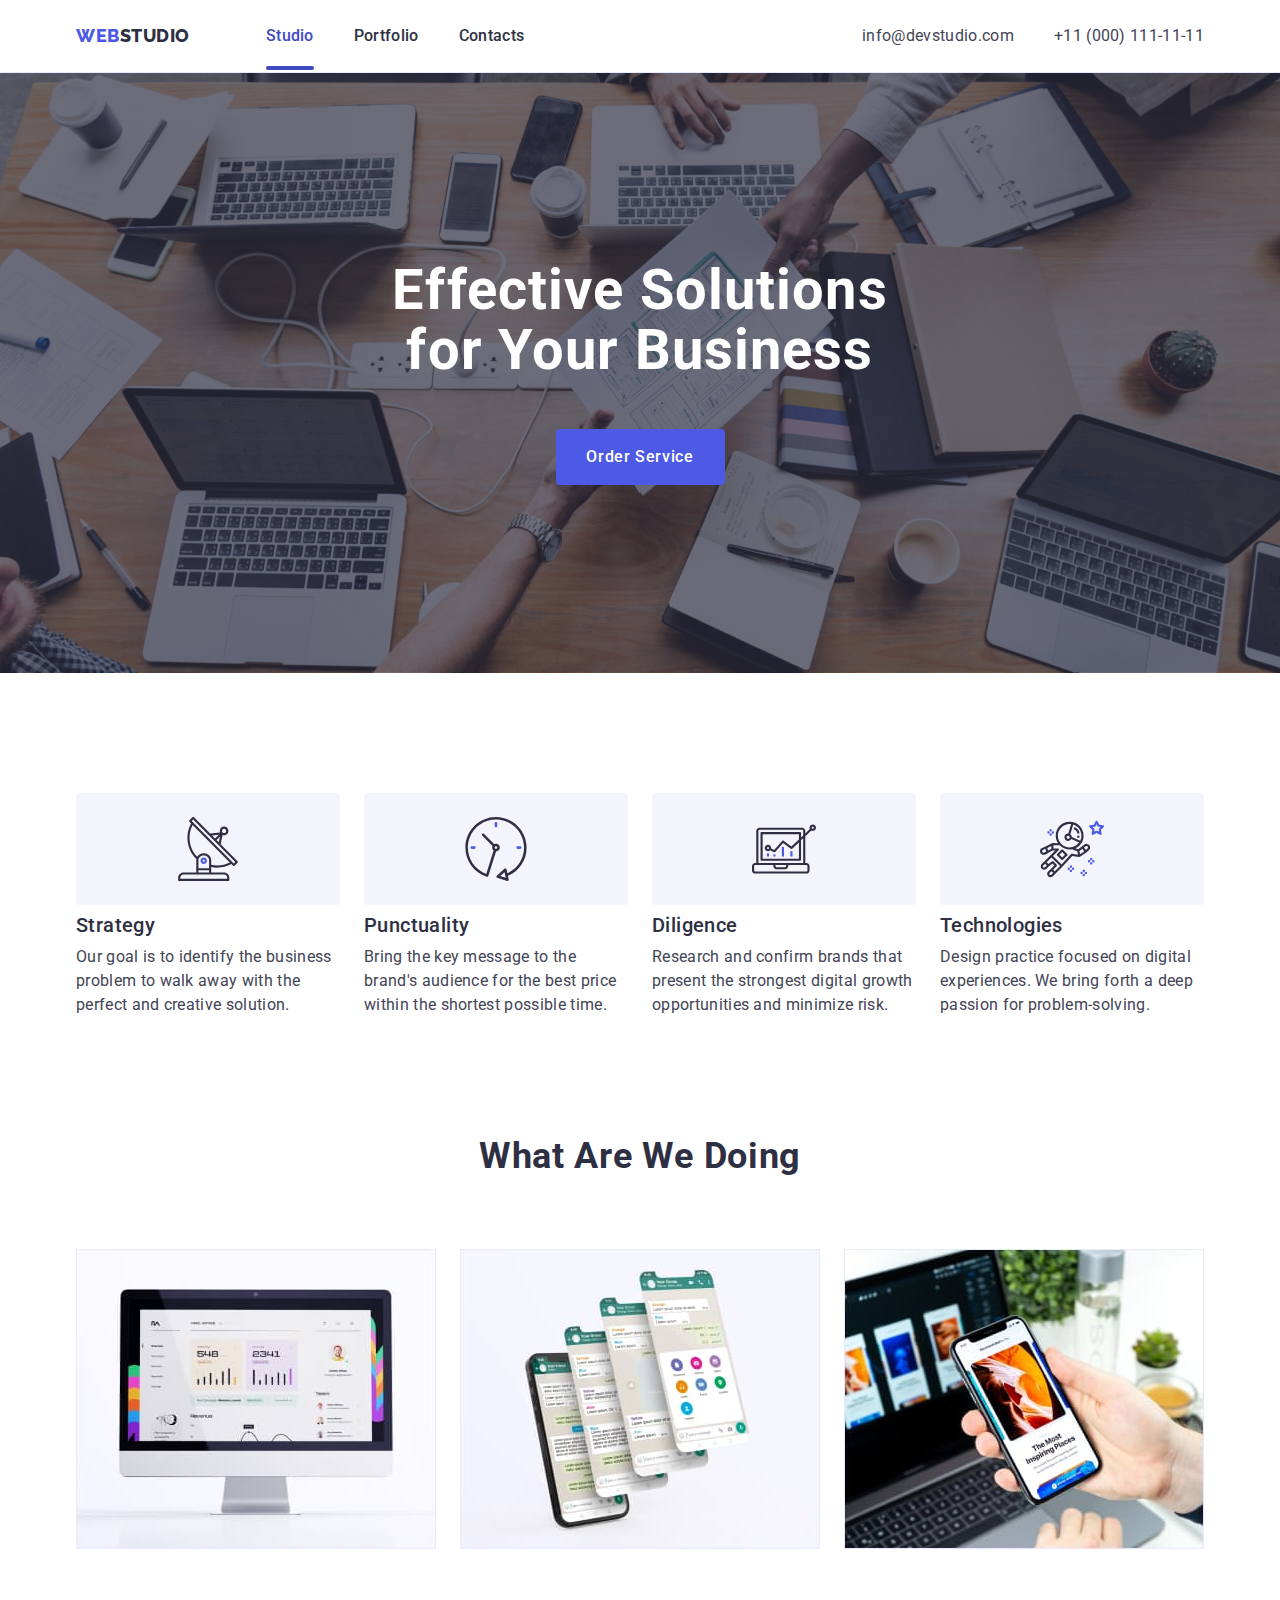
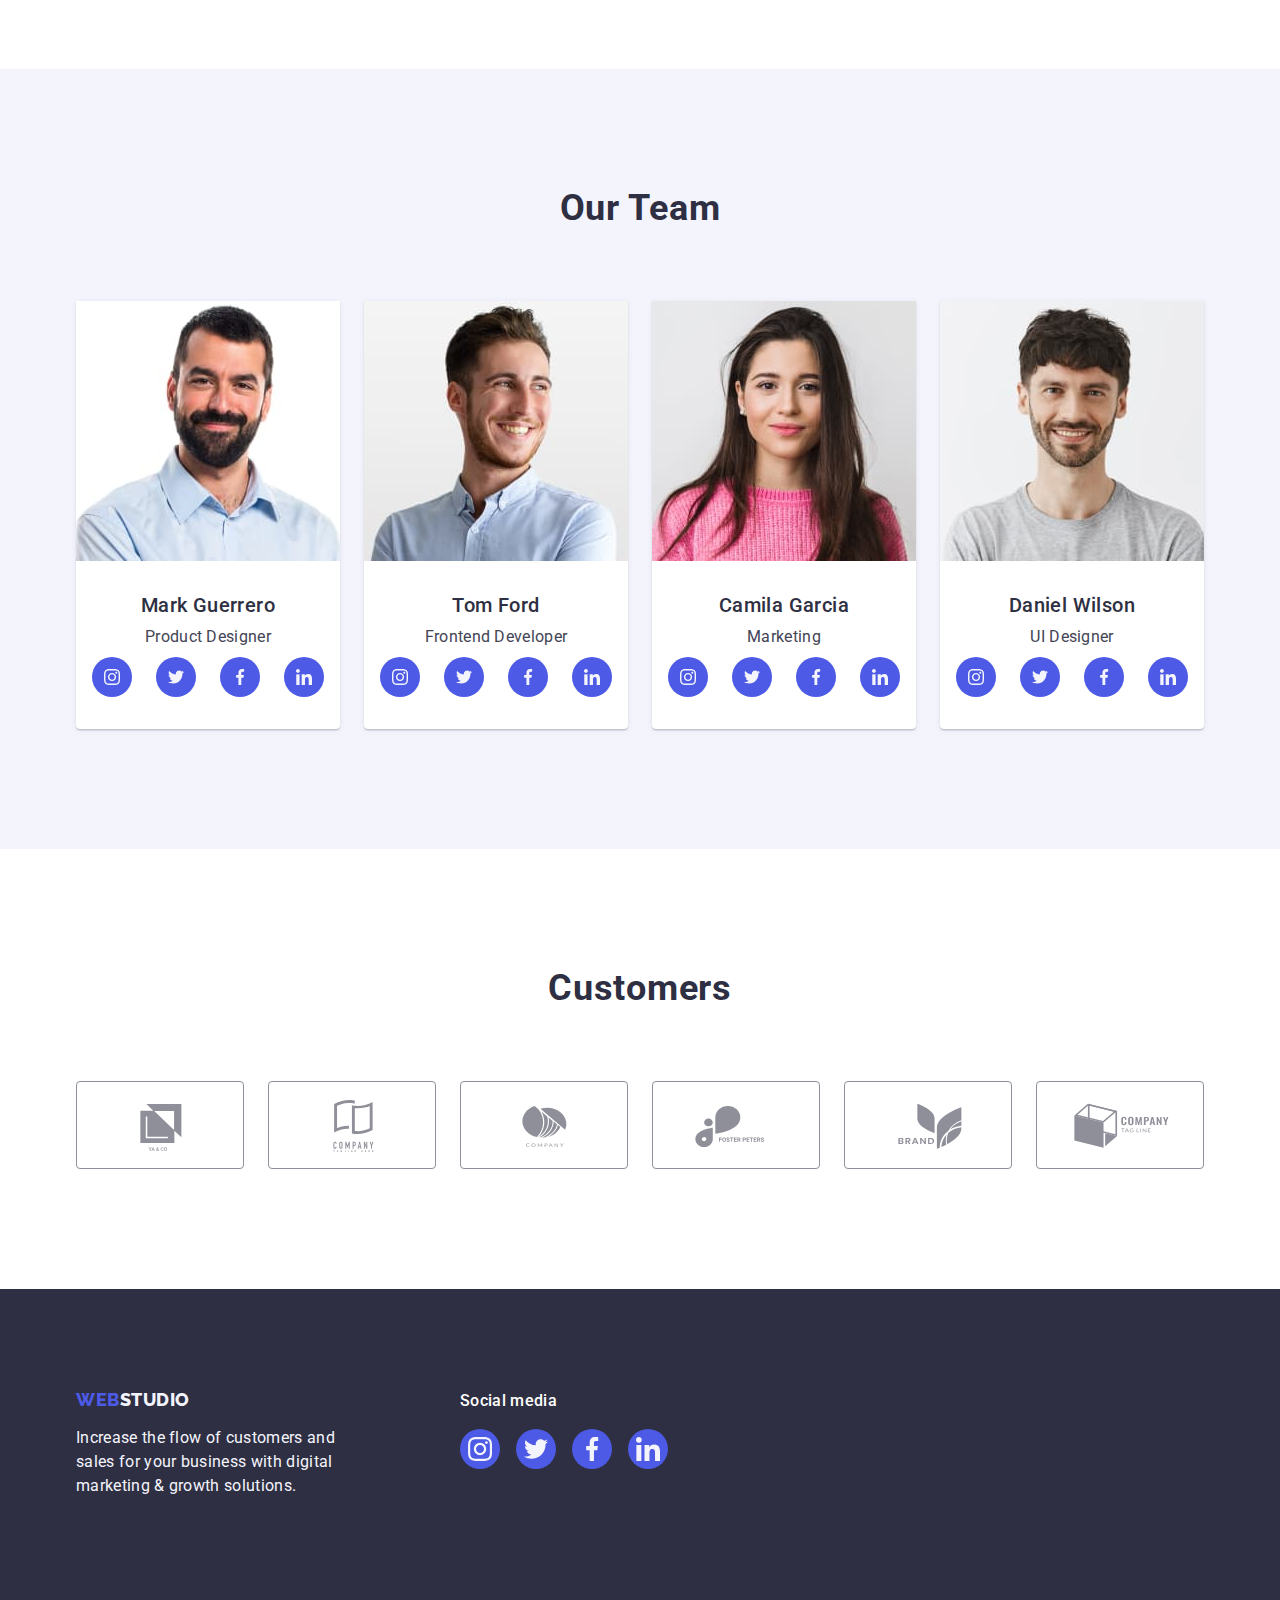
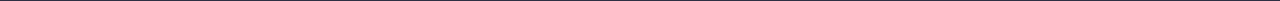
==== index.html @ 7155918e "Initial commit" ====
<!DOCTYPE html>
<html lang="en">
  <head>
    <meta charset="UTF-8" />
    <meta http-equiv="X-UA-Compatible" content="IE=edge" />
    <meta name="viewport" content="width=device-width, initial-scale=1.0" />
    <title>Web Studio - Effective Solutions for Your Business</title>
    <link
      rel="stylesheet"
      href="https://cdn.jsdelivr.net/npm/modern-normalize@1.1.0/modern-normalize.min.css"
    />
    <link rel="stylesheet" href="./css/styles.css" />
    <link rel="preconnect" href="https://fonts.googleapis.com" />
    <link rel="preconnect" href="https://fonts.gstatic.com" crossorigin />
    <link
      href="https://fonts.googleapis.com/css2?family=Raleway:wght@800&family=Roboto:wght@400;500;700;900&display=swap"
      rel="stylesheet"
    />
  </head>
  <body>
    <header class="header">
      <div class="header-content container">
        <nav class="navigation">
          <a class="header-link-logo" href="./index.html"
            >Web<span class="logo-dark-color">Studio</span></a
          >
          <ul class="header-list">
            <li>
              <a class="nav-menu-item active-page" href="./index.html"
                >Studio</a
              >
            </li>
            <li>
              <a class="nav-menu-item" href="./portfolio.html">Portfolio</a>
            </li>
            <li><a class="nav-menu-item" href="">Contacts</a></li>
          </ul>
        </nav>
        <address class="address">
          <ul class="header-list">
            <li>
              <a class="address-list-item" href="mailto:info@devstudio.com"
                >info@devstudio.com</a
              >
            </li>
            <li>
              <a class="address-list-item" href="tel:+110001111111"
                >+11 (000) 111-11-11</a
              >
            </li>
          </ul>
        </address>
      </div>
    </header>
    <main>
      <!-- Hero section -->
      <section class="hero-section">
        <div class="container">
          <h1 class="page-title">Effective Solutions for Your Business</h1>
          <button type="button" class="hero-button" data-modal-open>
            Order Service
          </button>
        </div>
      </section>
      <!-- Features section -->
      <section class="features-section">
        <div class="container">
          <h2 class="visually-hidden" hidden>Our features</h2>
          <ul class="list">
            <li class="features-list-item">
              <div class="features-icon-box">
                <svg class="features-icon" width="64" height="64">
                  <use href="./images/icons.svg#icon-antenna-1"></use>
                </svg>
              </div>
              <h3 class="title">Strategy</h3>
              <p class="page-text">
                Our goal is to identify the business problem to walk away with
                the perfect and creative solution.
              </p>
            </li>
            <li class="features-list-item">
              <div class="features-icon-box">
                <svg class="features-icon" width="64" height="64">
                  <use href="./images/icons.svg#icon-clock-1"></use>
                </svg>
              </div>
              <h3 class="title">Punctuality</h3>
              <p class="page-text">
                Bring the key message to the brand's audience for the best price
                within the shortest possible time.
              </p>
            </li>
            <li class="features-list-item">
              <div class="features-icon-box">
                <svg class="features-icon" width="64" height="64">
                  <use href="./images/icons.svg#icon-diagram-1"></use>
                </svg>
              </div>
              <h3 class="title">Diligence</h3>
              <p class="page-text">
                Research and confirm brands that present the strongest digital
                growth opportunities and minimize risk.
              </p>
            </li>
            <li class="features-list-item">
              <div class="features-icon-box">
                <svg class="features-icon" width="64" height="64">
                  <use href="./images/icons.svg#icon-astronaut-1"></use>
                </svg>
              </div>
              <h3 class="title">Technologies</h3>
              <p class="page-text">
                Design practice focused on digital experiences. We bring forth a
                deep passion for problem-solving.
              </p>
            </li>
          </ul>
        </div>
      </section>
      <!-- What are we doing section -->
      <section class="what-are-we-doing-section">
        <div class="container">
          <h2 class="section-title">What are we doing</h2>
          <ul class="list">
            <li class="what-are-we-doing-list-item">
              <img
                src="./images/img1.jpg"
                alt="desktop applications"
                width="360"
                height="300"
              />
            </li>
            <li class="what-are-we-doing-list-item">
              <img
                src="./images/img2.jpg"
                alt="mobile applications"
                width="360"
                height="300"
              />
            </li>
            <li class="what-are-we-doing-list-item">
              <img
                src="./images/img3.jpg"
                alt="device connectivities"
                width="360"
                height="300"
              />
            </li>
          </ul>
        </div>
      </section>
      <!-- Our team section-->
      <section class="our-team-section">
        <div class="container">
          <h2 class="section-title">Our Team</h2>
          <ul class="list">
            <li class="team-card">
              <img
                src="./images/product-designer.jpg"
                alt="our product designer"
                width="264"
                height="260"
              />
              <div class="team-member">
                <h3 class="title team-card-title">Mark Guerrero</h3>
                <p class="page-text team-card-text">Product Designer</p>
                <ul class="list social-links-box">
                  <li class="social-links-item">
                    <a
                      class="social-links-link"
                      href="https://www.instagram.com"
                      target="_blank"
                      rel="noopener noreferrer"
                    >
                      <svg class="social-links-icon" width="16" height="16">
                        <use href="./images/icons.svg#icon-instagram-2"></use>
                      </svg>
                    </a>
                  </li>
                  <li class="social-links-item">
                    <a
                      class="social-links-link"
                      href="https://www.twitter.com"
                      target="_blank"
                      rel="noopener noreferrer"
                    >
                      <svg class="social-links-icon" width="16" height="16">
                        <use href="./images/icons.svg#icon-twitter-1"></use>
                      </svg>
                    </a>
                  </li>
                  <li class="social-links-item">
                    <a
                      class="social-links-link"
                      href="https://www.facebook.com"
                      target="_blank"
                      rel="noopener noreferrer"
                    >
                      <svg class="social-links-icon" width="16" height="16">
                        <use href="./images/icons.svg#icon-facebook-1"></use>
                      </svg>
                    </a>
                  </li>
                  <li class="social-links-item">
                    <a
                      class="social-links-link"
                      href="https://www.linkedin.com"
                      target="_blank"
                      rel="noopener noreferrer"
                    >
                      <svg class="social-links-icon" width="16" height="16">
                        <use href="./images/icons.svg#icon-linkedin-1"></use>
                      </svg>
                    </a>
                  </li>
                </ul>
              </div>
            </li>
            <li class="team-card">
              <img
                src="./images/frontend-developer.jpg"
                alt="our frontend developer"
                width="264"
                height="260"
              />
              <div class="team-member">
                <h3 class="title team-card-title">Tom Ford</h3>
                <p class="page-text team-card-text">Frontend Developer</p>
                <ul class="list social-links-box">
                  <li class="social-links-item">
                    <a
                      class="social-links-link"
                      href="https://www.instagram.com"
                      target="_blank"
                      rel="noopener noreferrer"
                    >
                      <svg class="social-links-icon" width="16" height="16">
                        <use href="./images/icons.svg#icon-instagram-2"></use>
                      </svg>
                    </a>
                  </li>
                  <li class="social-links-item">
                    <a
                      class="social-links-link"
                      href="https://www.twitter.com"
                      target="_blank"
                      rel="noopener noreferrer"
                    >
                      <svg class="social-links-icon" width="16" height="16">
                        <use href="./images/icons.svg#icon-twitter-1"></use>
                      </svg>
                    </a>
                  </li>
                  <li class="social-links-item">
                    <a
                      class="social-links-link"
                      href="https://www.facebook.com"
                      target="_blank"
                      rel="noopener noreferrer"
                    >
                      <svg class="social-links-icon" width="16" height="16">
                        <use href="./images/icons.svg#icon-facebook-1"></use>
                      </svg>
                    </a>
                  </li>
                  <li class="social-links-item">
                    <a
                      class="social-links-link"
                      href="https://www.linkedin.com"
                      target="_blank"
                      rel="noopener noreferrer"
                    >
                      <svg class="social-links-icon" width="16" height="16">
                        <use href="./images/icons.svg#icon-linkedin-1"></use>
                      </svg>
                    </a>
                  </li>
                </ul>
              </div>
            </li>
            <li class="team-card">
              <img
                src="./images/marketing.jpg"
                alt="our marketing manager"
                width="264"
                height="260"
              />
              <div class="team-member">
                <h3 class="title team-card-title">Camila Garcia</h3>
                <p class="page-text team-card-text">Marketing</p>
                <ul class="list social-links-box">
                  <li class="social-links-item">
                    <a
                      class="social-links-link"
                      href="https://www.instagram.com"
                      target="_blank"
                      rel="noopener noreferrer"
                    >
                      <svg class="social-links-icon" width="16" height="16">
                        <use href="./images/icons.svg#icon-instagram-2"></use>
                      </svg>
                    </a>
                  </li>
                  <li class="social-links-item">
                    <a
                      class="social-links-link"
                      href="https://www.twitter.com"
                      target="_blank"
                      rel="noopener noreferrer"
                    >
                      <svg class="social-links-icon" width="16" height="16">
                        <use href="./images/icons.svg#icon-twitter-1"></use>
                      </svg>
                    </a>
                  </li>
                  <li class="social-links-item">
                    <a
                      class="social-links-link"
                      href="https://www.facebook.com"
                      target="_blank"
                      rel="noopener noreferrer"
                    >
                      <svg class="social-links-icon" width="16" height="16">
                        <use href="./images/icons.svg#icon-facebook-1"></use>
                      </svg>
                    </a>
                  </li>
                  <li class="social-links-item">
                    <a
                      class="social-links-link"
                      href="https://www.linkedin.com"
                      target="_blank"
                      rel="noopener noreferrer"
                    >
                      <svg class="social-links-icon" width="16" height="16">
                        <use href="./images/icons.svg#icon-linkedin-1"></use>
                      </svg>
                    </a>
                  </li>
                </ul>
              </div>
            </li>
            <li class="team-card">
              <img
                src="./images/ui-designer.jpg"
                alt="our UI designer"
                width="264"
                height="260"
              />
              <div class="team-member">
                <h3 class="title team-card-title">Daniel Wilson</h3>
                <p class="page-text team-card-text">UI Designer</p>
                <ul class="list social-links-box">
                  <li class="social-links-item">
                    <a
                      class="social-links-link"
                      href="https://www.instagram.com"
                      target="_blank"
                      rel="noopener noreferrer"
                    >
                      <svg class="social-links-icon" width="16" height="16">
                        <use href="./images/icons.svg#icon-instagram-2"></use>
                      </svg>
                    </a>
                  </li>
                  <li class="social-links-item">
                    <a
                      class="social-links-link"
                      href="https://www.twitter.com"
                      target="_blank"
                      rel="noopener noreferrer"
                    >
                      <svg class="social-links-icon" width="16" height="16">
                        <use href="./images/icons.svg#icon-twitter-1"></use>
                      </svg>
                    </a>
                  </li>
                  <li class="social-links-item">
                    <a
                      class="social-links-link"
                      href="https://www.facebook.com"
                      target="_blank"
                      rel="noopener noreferrer"
                    >
                      <svg class="social-links-icon" width="16" height="16">
                        <use href="./images/icons.svg#icon-facebook-1"></use>
                      </svg>
                    </a>
                  </li>
                  <li class="social-links-item">
                    <a
                      class="social-links-link"
                      href="https://www.linkedin.com"
                      target="_blank"
                      rel="noopener noreferrer"
                    >
                      <svg class="social-links-icon" width="16" height="16">
                        <use href="./images/icons.svg#icon-linkedin-1"></use>
                      </svg>
                    </a>
                  </li>
                </ul>
              </div>
            </li>
          </ul>
        </div>
      </section>
      <section class="customers-section">
        <div class="container">
          <h2 class="section-title">Customers</h2>
          <ul class="list">
            <li class="customers-list-item">
              <a
                class="customer-card"
                href=""
                target="_blank"
                rel="noopener noreferrer"
              >
                <svg class="customer-icon" width="104" height="56">
                  <use href="./images/icons.svg#icon-logo-0"></use>
                </svg>
              </a>
            </li>
            <li class="customers-list-item">
              <a
                href=""
                target="_blank"
                rel="noopener noreferrer"
                class="customer-card"
              >
                <svg class="customer-icon" width="104" height="56">
                  <use href="./images/icons.svg#icon-logo-1"></use>
                </svg>
              </a>
            </li>
            <li class="customers-list-item">
              <a
                href=""
                target="_blank"
                rel="noopener noreferrer"
                class="customer-card"
              >
                <svg class="customer-icon" width="104" height="56">
                  <use href="./images/icons.svg#icon-logo-2"></use>
                </svg>
              </a>
            </li>
            <li class="customers-list-item">
              <a
                href=""
                target="_blank"
                rel="noopener noreferrer"
                class="customer-card"
              >
                <svg class="customer-icon" width="104" height="56">
                  <use href="./images/icons.svg#icon-logo-3"></use>
                </svg>
              </a>
            </li>
            <li class="customers-list-item">
              <a
                href=""
                target="_blank"
                rel="noopener noreferrer"
                class="customer-card"
              >
                <svg class="customer-icon" width="104" height="56">
                  <use href="./images/icons.svg#icon-logo-4"></use>
                </svg>
              </a>
            </li>
            <li class="customers-list-item">
              <a
                href=""
                target="_blank"
                rel="noopener noreferrer"
                class="customer-card"
              >
                <svg class="customer-icon" width="104" height="56">
                  <use href="./images/icons.svg#icon-logo-5"></use>
                </svg>
              </a>
            </li>
          </ul>
        </div>
      </section>
    </main>
    <footer class="footer">
      <div class="container footer-box">
        <div class="footer-text-box">
          <a class="footer-link-logo" href="./index.html"
            >Web<span class="logo-light-color">Studio</span></a
          >
          <p class="footer-text">
            Increase the flow of customers and sales for your business with
            digital marketing & growth solutions.
          </p>
        </div>
        <div class="footer-social-media">
          <p class="footer-social-media-title">Social media</p>
          <ul class="footer-social-links">
            <li class="social-links-item">
              <a
                class="social-links-link"
                href="https://www.instagram.com"
                target="_blank"
                rel="noopener noreferrer"
              >
                <svg class="social-links-icon" width="24" height="24">
                  <use href="./images/icons.svg#icon-instagram-2"></use>
                </svg>
              </a>
            </li>
            <li class="social-links-item">
              <a
                class="social-links-link"
                href="https://www.twitter.com"
                target="_blank"
                rel="noopener noreferrer"
              >
                <svg class="social-links-icon" width="24" height="24">
                  <use href="./images/icons.svg#icon-twitter-1"></use>
                </svg>
              </a>
            </li>
            <li class="social-links-item">
              <a
                class="social-links-link"
                href="https://www.facebook.com"
                target="_blank"
                rel="noopener noreferrer"
              >
                <svg class="social-links-icon" width="24" height="24">
                  <use href="./images/icons.svg#icon-facebook-1"></use>
                </svg>
              </a>
            </li>
            <li class="social-links-item">
              <a
                class="social-links-link"
                href="https://www.linkedin.com"
                target="_blank"
                rel="noopener noreferrer"
              >
                <svg class="social-links-icon" width="24" height="24">
                  <use href="./images/icons.svg#icon-linkedin-1"></use>
                </svg>
              </a>
            </li>
          </ul>
        </div>
      </div>
    </footer>
    <div class="backdrop is-hidden" data-modal>
      <div class="modal-window">
        <button type="button" class="modal-close-button" data-modal-close>
          <svg class="modal-close-button-icon" width="8" height="8">
            <use href="./images/icons.svg#icon-close-black-18dp"></use>
          </svg>
        </button>
      </div>
    </div>
    <script src="./js/modal.js"></script>
  </body>
</html>
---- css/styles.css ----
/**
  |============================
  | ROOT
  |============================
*/
:root {
  --primary-brand-color: #4d5ae5;
  --pressed-state-color: #404bbf;
  --dark-color: #2e2f42;
  --success-color: #31d0aa;
  --text-color: #434455;
  --subtle-Text-color: #8e8f99;
  --accent-color: #e7e9fc;
  --light-color: #f4f4fd;
  --modal-overlay-color: #2e2f4266;
  --hero-background-color: #2e2f42b3;
  --white-background-color: #ffffff;
  --modal-background-color: #fcfcfc;
  --shadow-color-1: #2e2f4214;
  --shadow-color-2: #2e2f4229;
  --button-shadow-color-1: #0000001a;
  --button-shadow-color-2: #00000014;
  --button-shadow-color-3: #0000001f;
  --modal-box-shadow-1: #00000024;
  --modal-shadow-2: #0000001f;
  --modal-shadow-3: #00000033;
  --close-button-border-color: #0000001a;
}
/**
  |============================
  | RESET
  |============================
*/
h1,
h2,
h3,
h4,
h5,
h6,
p {
  margin: 0;
}
ul,
ol {
  list-style: none;
  margin: 0;
  padding: 0;
}
a {
  text-decoration: none;
  color: currentColor;
}
button {
  font-family: inherit;
  cursor: pointer;
}
img {
  display: block;
}
/**
  |============================
  | COMMON
  |============================
*/
body {
  background-color: var(--white-background-color);
  font-family: Roboto, sans-serif;
  color: var(--text-color);
  line-height: 1.5;
  letter-spacing: 0.02em;
}
.list {
  display: flex;
  gap: 24px;
}
.container {
  width: 1158px;
  margin: 0 auto;
  padding: 0 15px;
}
.visually-hidden {
  position: absolute;
  width: 1px;
  height: 1px;
  margin: -1px;
  border: 0;
  padding: 0;
  white-space: nowrap;
  clip-path: inset(100%);
  clip: rect(0 0 0 0);
  overflow: hidden;
}
/**
  |============================
  | HEADER
  |============================
*/
.header-link-logo {
  font-family: 'Raleway', sans-serif;
  font-weight: 800;
  font-size: 18px;
  line-height: 1.17;
  letter-spacing: 0.03em;
  text-transform: uppercase;
  text-decoration: none;
  color: var(--primary-brand-color);
  margin-right: 76px;
}
.logo-dark-color {
  color: var(--dark-color);
}
.header-list {
  display: flex;
  gap: 40px;
}
.nav-menu-item {
  font-weight: 500;
  color: var(--dark-color);
  padding: 24px 0;
  transition: color 250ms cubic-bezier(0.4, 0, 0.2, 1);
}
.nav-menu-item:hover,
.nav-menu-item:focus,
.nav-menu-item:active {
  color: var(--pressed-state-color);
}
.address-list-item {
  color: var(--text-color);
  transition: color 250ms cubic-bezier(0.4, 0, 0.2, 1);
}
.address-list-item:hover,
.address-list-item:focus,
.address-list-item:active {
  color: var(--pressed-state-color);
}
.active-page {
  position: relative;
  color: var(--pressed-state-color);
}
.active-page::after {
  position: absolute;
  left: 0px;
  bottom: -1px;
  background-color: var(--pressed-state-color);
  content: '';
  width: 100%;
  height: 4px;
  border-radius: 2px;
}
.address {
  font-style: normal;
}
.header {
  padding: 24px 0;
  border-bottom: 1px solid #e7e9fc;
  box-shadow: 0px 2px 1px var(--shadow-color-1),
    0px 1px 1px var(--shadow-color-2), 0px 1px 6px var(--shadow-color-1);
}
.header-content {
  display: flex;
  justify-content: space-between;
}
.navigation {
  display: flex;
  align-items: center;
}
/**
  |============================
  | MAIN
  |============================
*/
.hero-section {
  max-width: 1440px;
  margin-left: auto;
  margin-right: auto;
  background-color: var(--dark-color);
  background-image: linear-gradient(
      var(--hero-background-color),
      var(--hero-background-color)
    ),
    url(../images/hero-background.jpg);
  background-repeat: no-repeat;
  background-position: center;
  background-size: cover;
  padding: 188px 0;
}
.features-section {
  padding: 120px 0;
}
.what-are-we-doing-section {
  padding-bottom: 120px;
}
.our-team-section {
  background-color: var(--light-color);
  padding: 120px 0;
}
.customers-section {
  padding: 120px 0;
}
.hero-button {
  background-color: var(--primary-brand-color);
  font-weight: 500;
  font-size: 16px;
  line-height: 1.5;
  letter-spacing: 0.04em;
  color: var(--white-background-color);
  text-align: center;
  display: block;
  margin: 0 auto;
  min-width: 169px;
  height: 56px;
  border: none;
  border-radius: 4px;
  cursor: pointer;
  transition: background-color 250ms cubic-bezier(0.4, 0, 0.2, 1);
}
.hero-button:hover,
.hero-button:focus {
  background-color: var(--pressed-state-color);
}
.features-list-item {
  flex-basis: calc((100% - 3 * 24px) / 4);
}
.what-are-we-doing-list-item {
  flex-basis: calc((100% - 2 * 24px) / 3);
}
.page-title {
  color: var(--white-background-color);
  font-size: 56px;
  line-height: 1.07;
  text-align: center;
  letter-spacing: 0.02em;
  max-width: 496px;
  margin-left: auto;
  margin-right: auto;
  margin-bottom: 48px;
}
.section-title {
  font-weight: 700;
  font-size: 36px;
  line-height: 1.11;
  letter-spacing: 0.02em;
  text-transform: capitalize;
  color: var(--dark-color);
  text-align: center;
  margin-bottom: 72px;
}
.title {
  font-weight: 500;
  font-size: 20px;
  line-height: 1.2;
  letter-spacing: 0.02em;
  color: var(--dark-color);
  margin-bottom: 8px;
}
.page-text {
  color: var(--text-color);
}
.team-card-title {
  text-align: center;
}
.team-card {
  flex-basis: calc((100% - 3 * 24px) / 4);
  border-radius: 0px 0px 4px 4px;
  background-color: var(--white-background-color);
  box-shadow: 0px 1px 6px var(--shadow-color-1),
    0px 1px 1px var(--shadow-color-2), 0px 2px 1px var(--shadow-color-1);
}
.team-card-text {
  text-align: center;
}
.team-member {
  padding: 32px 0;
}
.features-icon-box {
  display: flex;
  align-items: center;
  justify-content: center;
  height: 112px;
  background-color: var(--light-color);
  border-radius: 4px;
  padding: 24px 100px;
  margin-bottom: 8px;
}
.features-icon {
  display: block;
  width: 64px;
  height: 64px;
  margin: 0 auto;
}
.social-links-box {
  justify-content: space-between;
  padding-top: 8px;
  justify-content: center;
}
.social-links-item {
  width: 40px;
  height: 40px;
}
.social-links-link {
  width: 100%;
  height: 100%;
  background-color: var(--primary-brand-color);
  border-radius: 50%;
  display: flex;
  align-items: center;
  justify-content: center;
  transition: background-color 250ms cubic-bezier(0.4, 0, 0.2, 1);
}
.social-links-icon {
  fill: var(--light-color);
}
.social-links-link:hover,
.social-links-link:focus {
  background-color: var(--pressed-state-color);
}
.customers-list-item {
  width: calc((100% - 120px) / 6);
  height: 88px;
}
.customer-card {
  display: flex;
  align-items: center;
  justify-content: center;
  width: 100%;
  height: 100%;
  border: 1px solid var(--subtle-Text-color);
  border-radius: 4px;
  color: var(--subtle-Text-color);
  transition: border-color 250ms cubic-bezier(0.4, 0, 0.2, 1),
    color 250ms cubic-bezier(0.4, 0, 0.2, 1);
}
.customer-icon {
  fill: currentColor;
}
.customer-card:hover,
.customer-card:focus {
  border-color: var(--pressed-state-color);
  color: var(--pressed-state-color);
}

/**
  |============================
  | FOOTER
  |============================
*/
.logo-light-color {
  color: var(--light-color);
}
.footer-text {
  color: var(--light-color);
  max-width: 264px;
}
.footer {
  background-color: var(--dark-color);
  padding: 100px 0;
}
.footer-link-logo {
  font-family: 'Raleway', sans-serif;
  font-weight: 800;
  font-size: 18px;
  line-height: 1.17;
  letter-spacing: 0.03em;
  text-transform: uppercase;
  text-decoration: none;
  color: var(--primary-brand-color);
  display: inline-block;
  margin-bottom: 16px;
}
.footer-text-box {
  width: 264px;
  height: 112px;
  margin-right: 120px;
}
.footer-social-media {
  width: 208px;
  height: 80px;
}
.footer-social-media-title {
  font-weight: 500;
  font-size: 16px;
  line-height: 1.5;
  letter-spacing: 0.02em;
  color: var(--white-background-color);
  margin-bottom: 16px;
}
.footer-social-links {
  display: flex;
  gap: 16px;
}
.footer-box {
  display: flex;
  align-items: baseline;
}
.footer-social-links .social-links-link:hover,
.footer-social-links .social-links-link:focus {
  background-color: var(--success-color);
}
/**
  |============================
  | MODAL
  |============================
*/
.backdrop {
  position: fixed;
  top: 0px;
  left: 0px;
  height: 100vh;
  width: 100vw;
  background-color: var(--modal-overlay-color);
  opacity: 1;
  transition: opacity 250ms cubic-bezier(0.4, 0, 0.2, 1),
    visibility 250ms cubic-bezier(0.4, 0, 0.2, 1);
}
.backdrop.is-hidden {
  visibility: hidden;
  opacity: 0;
  pointer-events: none;
}
.modal-window {
  position: absolute;
  top: 50%;
  left: 50%;
  transform: translate(-50%, -50%);
  min-height: 584px;
  width: 408px;
  padding: 24px;
  background: var(--modal-background-color);
  box-shadow: 0px 1px 1px var(--modal-box-shadow-1),
    0px 1px 3px var(--modal-shadow-2), 0px 2px 1px var(--modal-shadow-3);
  border-radius: 4px;
  transition: transform 250ms cubic-bezier(0.4, 0, 0.2, 1);
}
.modal-close-button {
  display: flex;
  position: absolute;
  top: 24px;
  right: 24px;
  align-items: center;
  justify-content: center;
  width: 24px;
  height: 24px;
  padding: 0;
  cursor: pointer;
  background-color: var(--accent-color);
  border: 1px solid var(--close-button-border-color);
  border-radius: 50%;
  transition: background-color 250ms cubic-bezier(0.4, 0, 0.2, 1),
    border 250ms cubic-bezier(0.4, 0, 0.2, 1);
}
.modal-close-button:hover,
.modal-close-button:focus {
  background-color: var(--pressed-state-color);
  border: 0px;
}
.modal-close-button-icon {
  fill: var(--dark-color);
  transition: fill 250ms cubic-bezier(0.4, 0, 0.2, 1);
}
.modal-close-button:hover .modal-close-button-icon,
.modal-close-button:focus .modal-close-button-icon {
  fill: var(--white-background-color);
}
/**
  |============================
  | PORTFOLIO
  |============================
*/
.portfolio-section {
  padding-top: 96px;
  padding-bottom: 120px;
}
.buttons-list {
  justify-content: center;
  margin-bottom: 72px;
}
.filters-button {
  background-color: var(--light-color);
  font-weight: 500;
  font-size: 16px;
  line-height: 1.5;
  letter-spacing: 0.04em;
  color: var(--primary-brand-color);
  text-align: center;
  border: 1px solid var(--accent-color);
  padding: 12px 24px;
  border-radius: 4px;
  transition: color 250ms cubic-bezier(0.4, 0, 0.2, 1),
    background-color 250ms cubic-bezier(0.4, 0, 0.2, 1),
    border-color 250ms cubic-bezier(0.4, 0, 0.2, 1),
    box-shadow 250ms cubic-bezier(0.4, 0, 0.2, 1);
}
.filters-button:hover,
.filters-button:focus,
.filters-button:active {
  color: var(--white-background-color);
  background-color: var(--pressed-state-color);
  border: 1px solid transparent;
  box-shadow: 0px 3px 1px var(--button-shadow-color-1),
    0px 2px 1px var(--button-shadow-color-2),
    0px 2px 2px var(--button-shadow-color-3);
}
.product-list {
  display: flex;
  flex-wrap: wrap;
  column-gap: 24px;
  row-gap: 48px;
}
.product-list-item {
  flex-basis: calc((100% - 2 * 24px) / 3);
}
.product-link {
  display: block;
  box-shadow: 0px 1px 6px var(--shadow-color-1);
  transition: box-shadow 250ms cubic-bezier(0.4, 0, 0.2, 1);
}
.product-description {
  border: 1px solid #e7e9fc;
  border-top: none;
  padding: 32px 16px;
}
.product-image {
  position: relative;
  overflow: hidden;
}
.product-overlay-text {
  position: absolute;
  top: 0;
  width: 100%;
  height: 100%;
  transform: translateY(100%);
  transition: transform 250ms cubic-bezier(0.4, 0, 0.2, 1);
  background: var(--primary-brand-color);
  padding: 40px 32px;
  color: var(--light-color);
  font-size: 16px;
  line-height: 1.5;
  letter-spacing: 0.02em;
}
.product-link:hover .product-overlay-text,
.product-link:focus .product-overlay-text {
  transform: translateY(0%);
}
.product-link:hover,
.product-link:focus {
  box-shadow: 0px 1px 6px var(--shadow-color-1),
    0px 1px 1px var(--shadow-color-2), 0px 2px 1px var(--shadow-color-1);
}
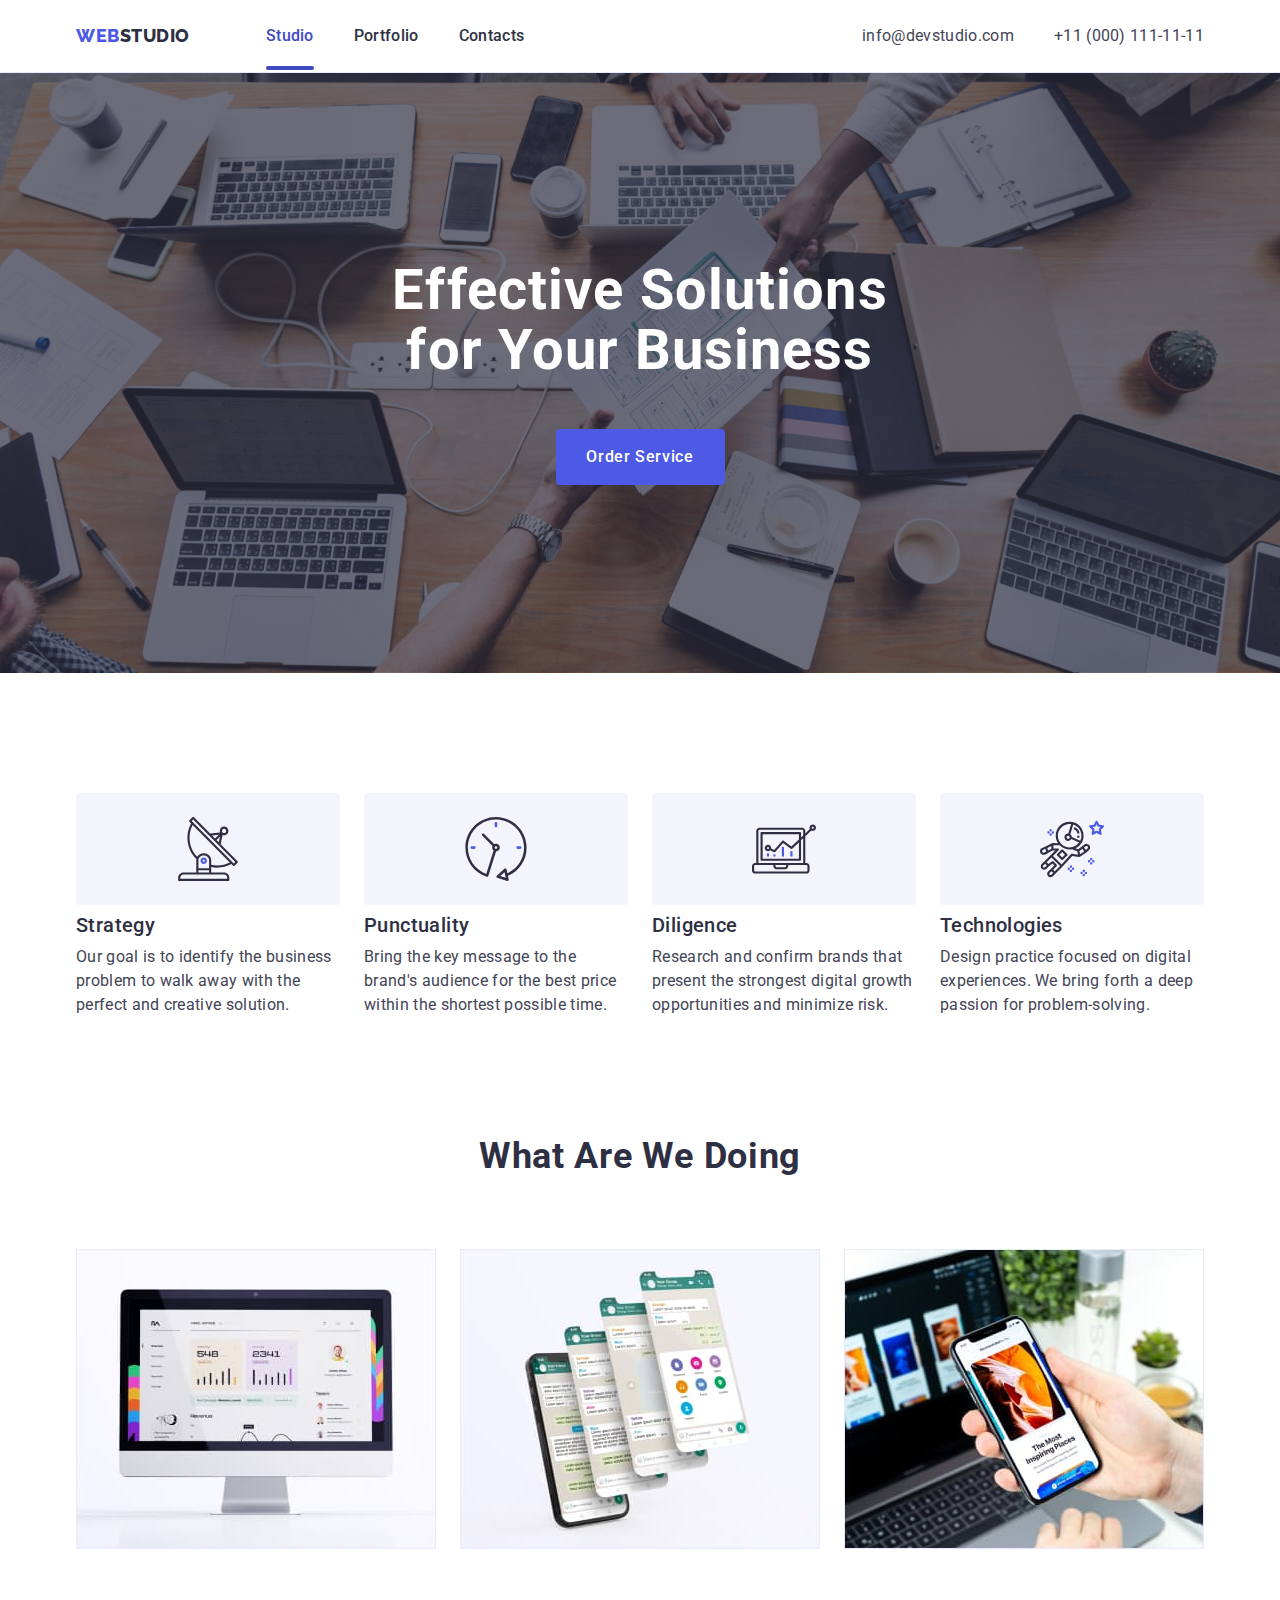
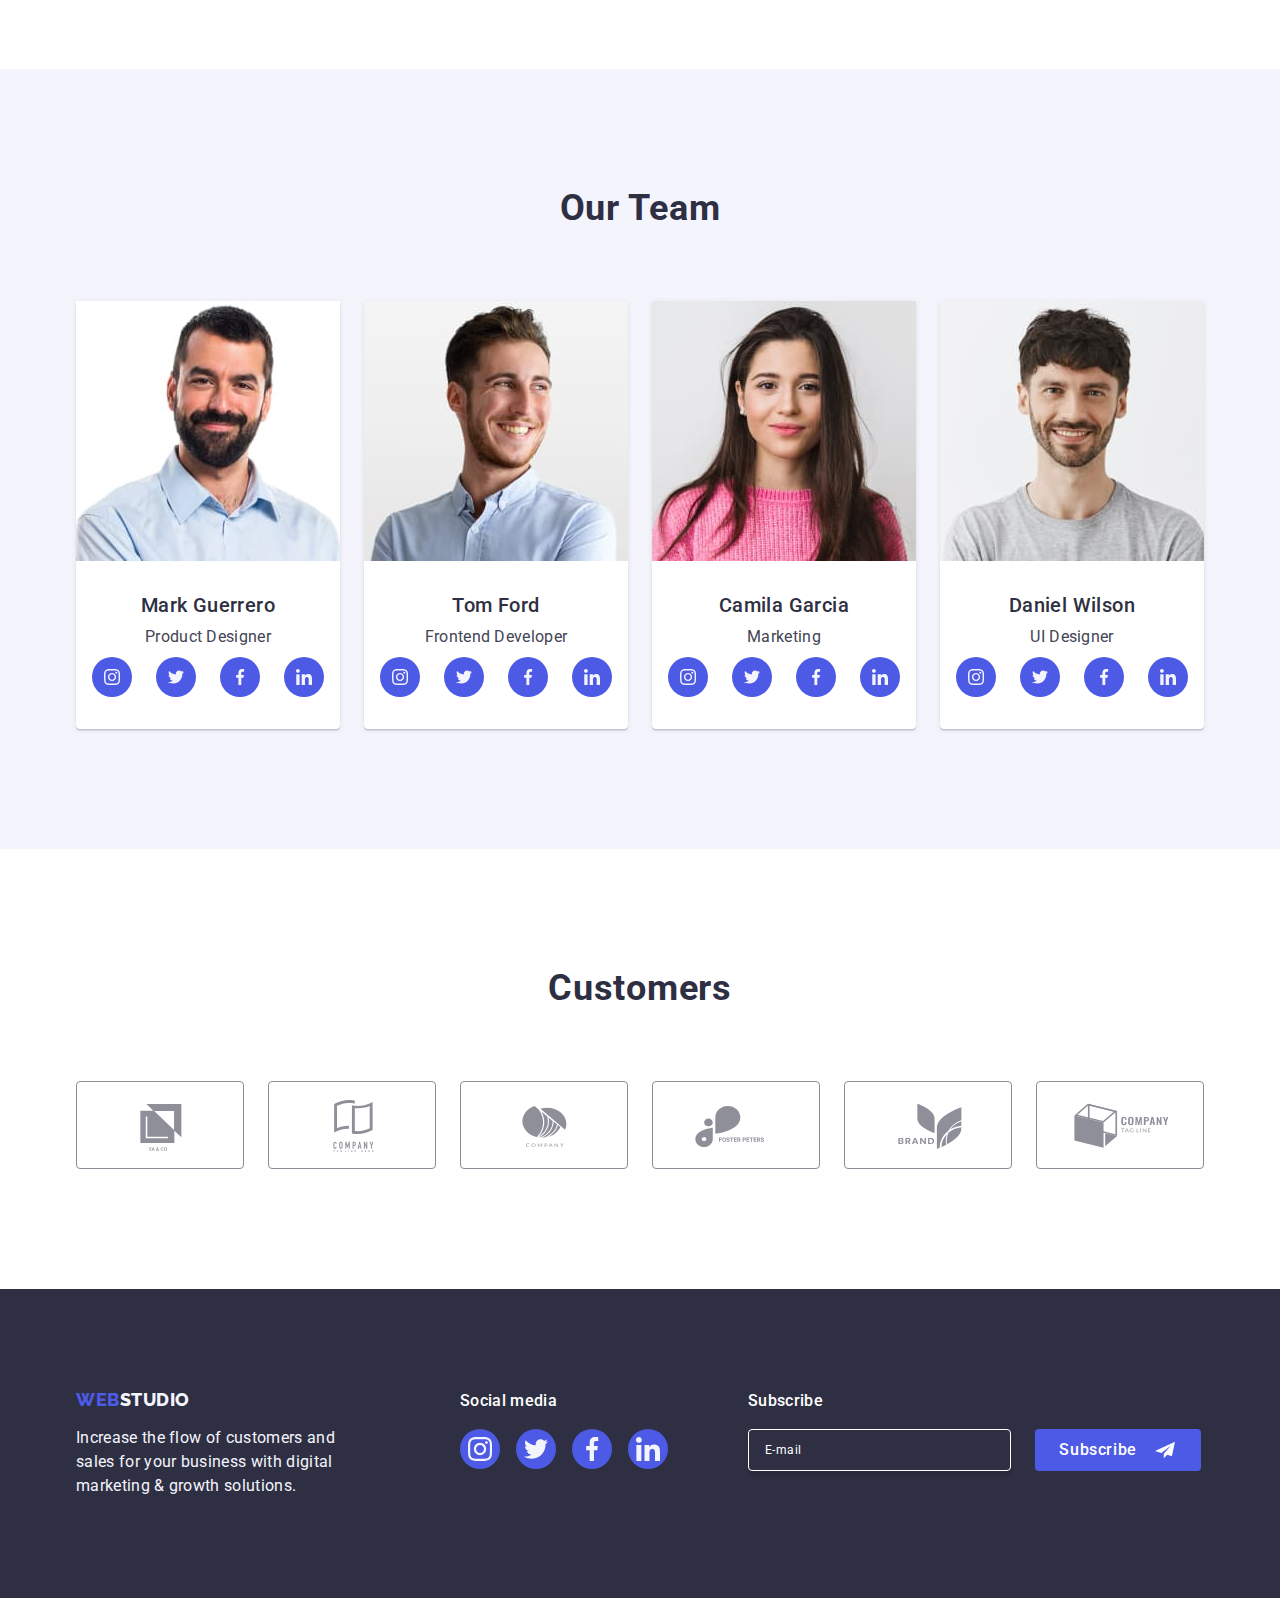
==== commit dbeef6d7: "1" ====
--- a/index.html
+++ b/index.html
@@ -498,7 +498,7 @@
           </p>
         </div>
         <div class="footer-social-media">
-          <p class="footer-social-media-title">Social media</p>
+          <p class="footer-title">Social media</p>
           <ul class="footer-social-links">
             <li class="social-links-item">
               <a
@@ -549,6 +549,29 @@
               </a>
             </li>
           </ul>
+        </div>
+        <div class="footer-subscribe">
+          <p class="footer-title">Subscribe</p>
+          <div class="footer-subscribe-input">
+            <label class="visually-hidden" for="e-mail">E-mail </label>
+            <input
+              class="subscribe-email-input"
+              id="e-mail"
+              type="email"
+              name="email"
+              placeholder="E-mail"
+            />
+            <a
+              href=""
+              class="subscribe-link"
+              target="_blank"
+              rel="noopener noreferrer"
+              >Subscribe
+              <svg class="subscribe-icon" width="24" height="20">
+                <use href="./images/icons.svg#icon-subscribe"></use>
+              </svg>
+            </a>
+          </div>
         </div>
       </div>
     </footer>
@@ -559,6 +582,57 @@
             <use href="./images/icons.svg#icon-close-black-18dp"></use>
           </svg>
         </button>
+        <p class="modal-title">Leave your contacts and we will call you back</p>
+        <form class="modal-form">
+          <label for="name" class="modal-label"
+            >Name<svg class="modal-input-icon" width="18" height="24">
+              <use href="./images/icons.svg#icon-person-black-18dp-1"></use>
+            </svg>
+          </label>
+          <input id="name" class="modal-input" type="text" name="name" />
+          <label for="tel" class="modal-label"
+            >Phone<svg class="modal-input-icon" width="18" height="24">
+              <use href="./images/icons.svg#icon-phone-black-18dp-1"></use>
+            </svg>
+          </label>
+          <input id="tel" class="modal-input" type="tel" name="phone" />
+          <label for="email" class="modal-label"
+            >Email<svg class="modal-input-icon" width="18" height="24">
+              <use href="./images/icons.svg#icon-email-black-18dp-1"></use>
+            </svg>
+          </label>
+          <input id="email" class="modal-input" type="email" name="email" />
+          <label for="comment" class="modal-label">Comment</label>
+          <textarea
+            id="comment"
+            class="modal-textarea"
+            name="comment"
+            placeholder="Text input"
+          ></textarea>
+          <div class="modal-input-container">
+            <label for="terms-acception" class="modal-label visually-hidden"
+              >Terms and conditions acception</label
+            >
+            <input
+              class="visually-hidden"
+              id="terms-acception"
+              type="checkbox"
+              name="terms-acception"
+              value="accept"
+            />
+            <div class="modal-chekbox"></div>
+            <p class="modal-checkbox-text">
+              I accept the terms and conditions of the
+              <a
+                href=""
+                class="modal-checkbox-link"
+                target="_blank"
+                rel="noopener noreferrer"
+                >Privacy Policy</a
+              >
+            </p>
+          </div>
+        </form>
       </div>
     </div>
     <script src="./js/modal.js"></script>
--- a/css/styles.css
+++ b/css/styles.css
@@ -25,6 +25,7 @@
   --modal-shadow-2: #0000001f;
   --modal-shadow-3: #00000033;
   --close-button-border-color: #0000001a;
+  --subscribe-button-shadow: #00000026;
 }
 /**
   |============================
@@ -56,6 +57,10 @@
 }
 img {
   display: block;
+}
+textarea:focus,
+input:focus {
+  outline: none;
 }
 /**
   |============================
@@ -369,14 +374,15 @@
 }
 .footer-text-box {
   width: 264px;
-  height: 112px;
+  min-height: 112;
   margin-right: 120px;
 }
 .footer-social-media {
   width: 208px;
-  height: 80px;
-}
-.footer-social-media-title {
+  min-height: 80;
+  margin-right: 80px;
+}
+.footer-title {
   font-weight: 500;
   font-size: 16px;
   line-height: 1.5;
@@ -388,6 +394,33 @@
   display: flex;
   gap: 16px;
 }
+.footer-subscribe {
+  width: 453px;
+  min-height: 80;
+}
+.footer-subscribe-input {
+  display: flex;
+  gap: 24px;
+}
+.subscribe-link {
+  display: flex;
+  font-family: Roboto;
+  font-size: 16px;
+  font-weight: 500;
+  line-height: 24px;
+  letter-spacing: 0.04em;
+  text-align: center;
+  color: var(--white-background-color);
+  background-color: var(--primary-brand-color);
+  padding: 8px 24px;
+  border-radius: 4px;
+  align-items: center;
+  transition: background-color 250ms cubic-bezier(0.4, 0, 0.2, 1);
+}
+.subscribe-link:hover,
+.subscribe-link:focus {
+  background-color: var(--pressed-state-color);
+}
 .footer-box {
   display: flex;
   align-items: baseline;
@@ -395,6 +428,32 @@
 .footer-social-links .social-links-link:hover,
 .footer-social-links .social-links-link:focus {
   background-color: var(--success-color);
+}
+.subscribe-icon {
+  fill: var(--white-background-color);
+  margin-left: 16px;
+}
+.subscribe-email-input {
+  border: 1px solid var(--white-background-color);
+  border-radius: 4px;
+  padding: 8px 16px;
+  width: 264px;
+  box-shadow: 0px 4px 4px 0px var(--subscribe-button-shadow);
+  background-color: var(--dark-color);
+  color: var(--white-background-color);
+  font-family: Roboto;
+  font-size: 12px;
+  font-weight: 400;
+  line-height: 2em;
+  letter-spacing: 0.04em;
+}
+.subscribe-email-input::placeholder {
+  font-family: Roboto;
+  font-size: 12px;
+  font-weight: 400;
+  line-height: 2em;
+  letter-spacing: 0.04em;
+  color: var(--white-background-color);
 }
 /**
   |============================
@@ -461,6 +520,102 @@
 .modal-close-button:focus .modal-close-button-icon {
   fill: var(--white-background-color);
 }
+.modal-title {
+  padding-top: 48px;
+  padding-bottom: 16px;
+  font-weight: 500;
+  line-height: 24px;
+  letter-spacing: 0.02em;
+  text-align: center;
+}
+.modal-form {
+  display: flex;
+  flex-direction: column;
+}
+.modal-label {
+  display: block;
+  position: relative;
+  font-size: 12px;
+  font-weight: 400;
+  line-height: 14px;
+  letter-spacing: 0.04em;
+  color: var(--subtle-Text-color);
+  margin-bottom: 4px;
+}
+.modal-input {
+  border: 1px solid var(--modal-overlay-color);
+  border-radius: 4px;
+  margin-bottom: 8px;
+  padding-top: 10px;
+  padding-bottom: 10px;
+  padding-left: 38px;
+  padding-right: 16px;
+  min-height: 40px;
+  transition: border-color 250ms cubic-bezier(0.4, 0, 0.2, 1);
+}
+.modal-input:focus-within {
+  border-color: var(--primary-brand-color);
+}
+.modal-textarea {
+  display: block;
+  border: 1px solid var(--modal-overlay-color);
+  border-radius: 4px;
+  margin-bottom: 8px;
+  padding: 8px 16px;
+  resize: none;
+  font-family: Roboto;
+  font-size: 12px;
+  font-weight: 400;
+  line-height: 14px;
+  letter-spacing: 0.04em;
+  color: var(--subtle-Text-color);
+  height: 120px;
+  transition: border-color 250ms cubic-bezier(0.4, 0, 0.2, 1);
+}
+.modal-textarea:focus-within {
+  border-color: var(--primary-brand-color);
+}
+.modal-textarea::placeholder {
+  font-family: Roboto;
+  font-size: 12px;
+  font-weight: 400;
+  line-height: 14px;
+  letter-spacing: 0.04em;
+  color: var(--subtle-Text-color);
+}
+.modal-input-icon {
+  display: block;
+  position: absolute;
+  top: 26px;
+  left: 16px;
+  fill: var(--dark-color);
+  transition: fill 250ms cubic-bezier(0.4, 0, 0.2, 1);
+}
+.modal-input-container {
+  display: flex;
+}
+.modal-chekbox {
+  height: 16px;
+  width: 16px;
+  border: 1px solid var(--modal-overlay-color);
+  border-radius: 2px;
+  margin-right: 8px;
+}
+.modal-checkbox-text {
+  font-size: 12px;
+  font-weight: 400;
+  line-height: 16px;
+  letter-spacing: 0.04em;
+  color: var(--subtle-Text-color);
+}
+.modal-checkbox-link {
+  font-size: 12px;
+  font-weight: 400;
+  line-height: 16px;
+  letter-spacing: 0.04em;
+  color: var(--primary-brand-color);
+  text-decoration: underline;
+}
 /**
   |============================
   | PORTFOLIO
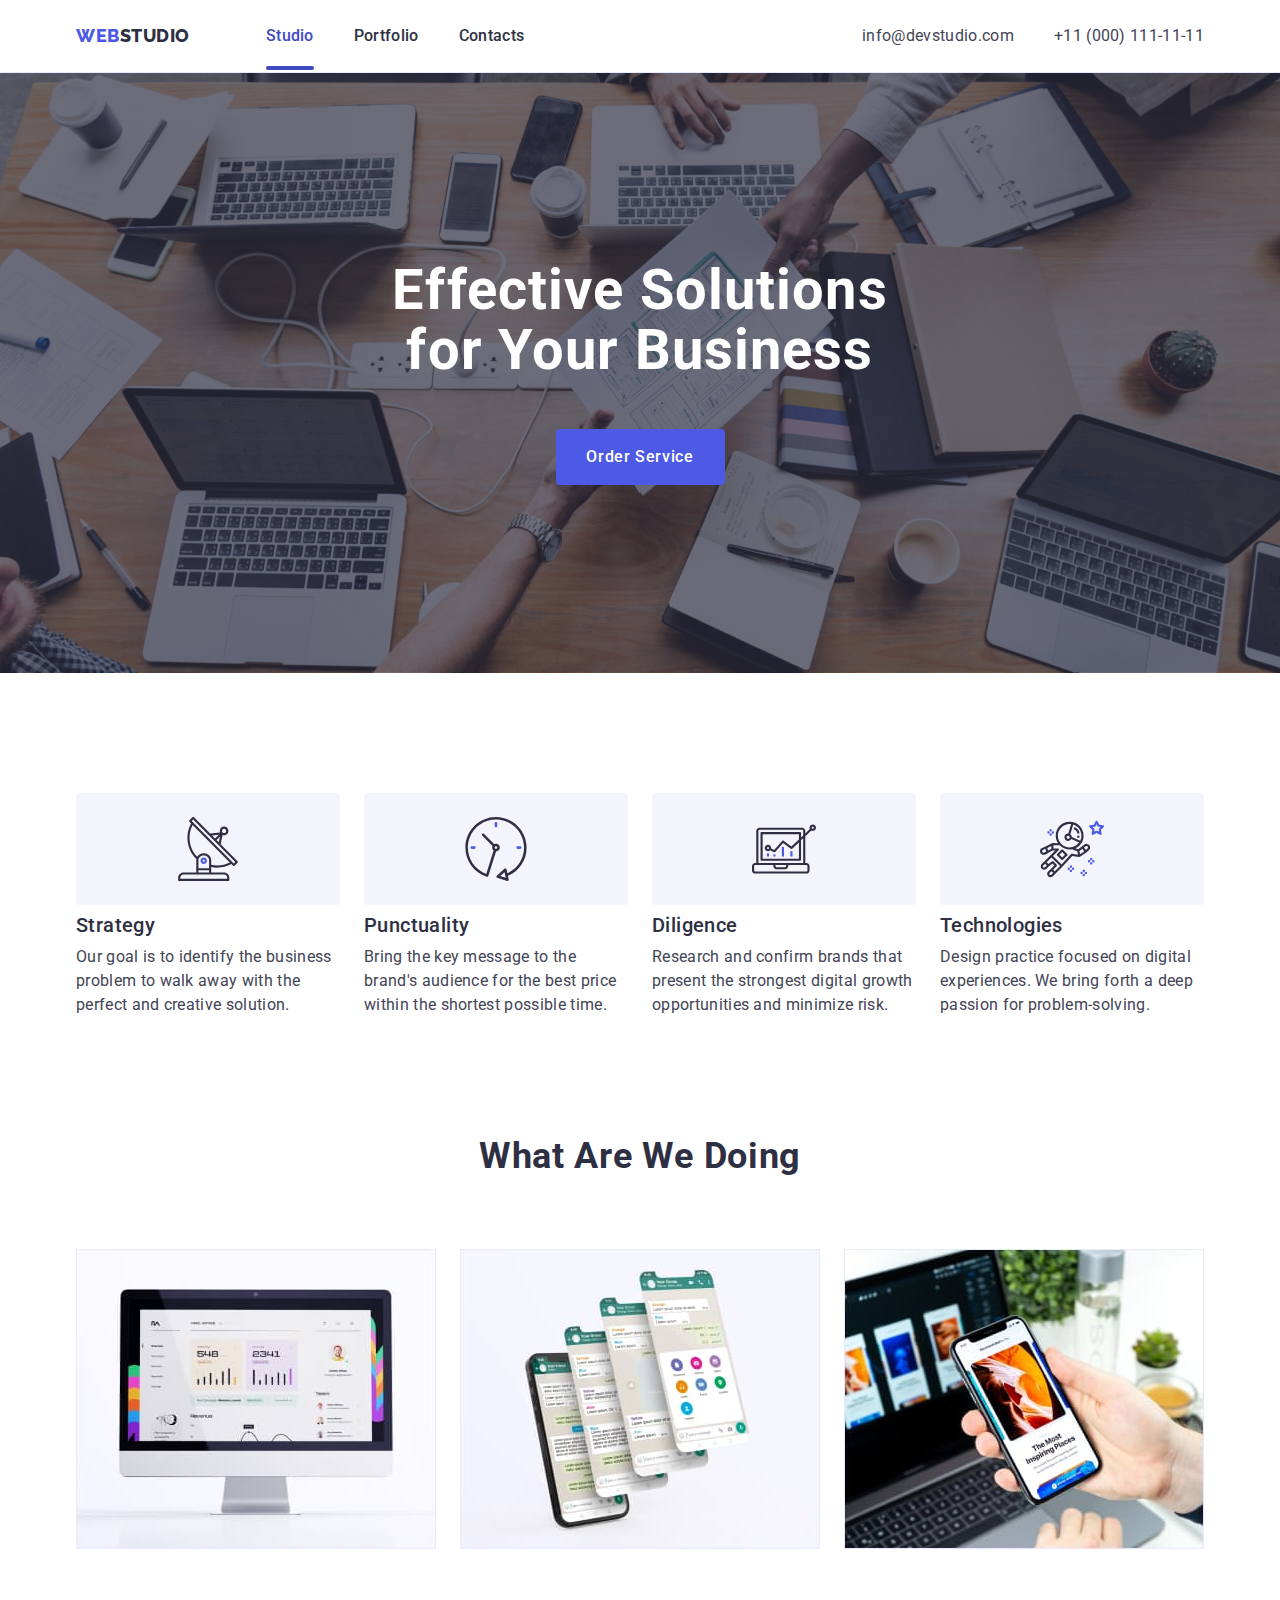
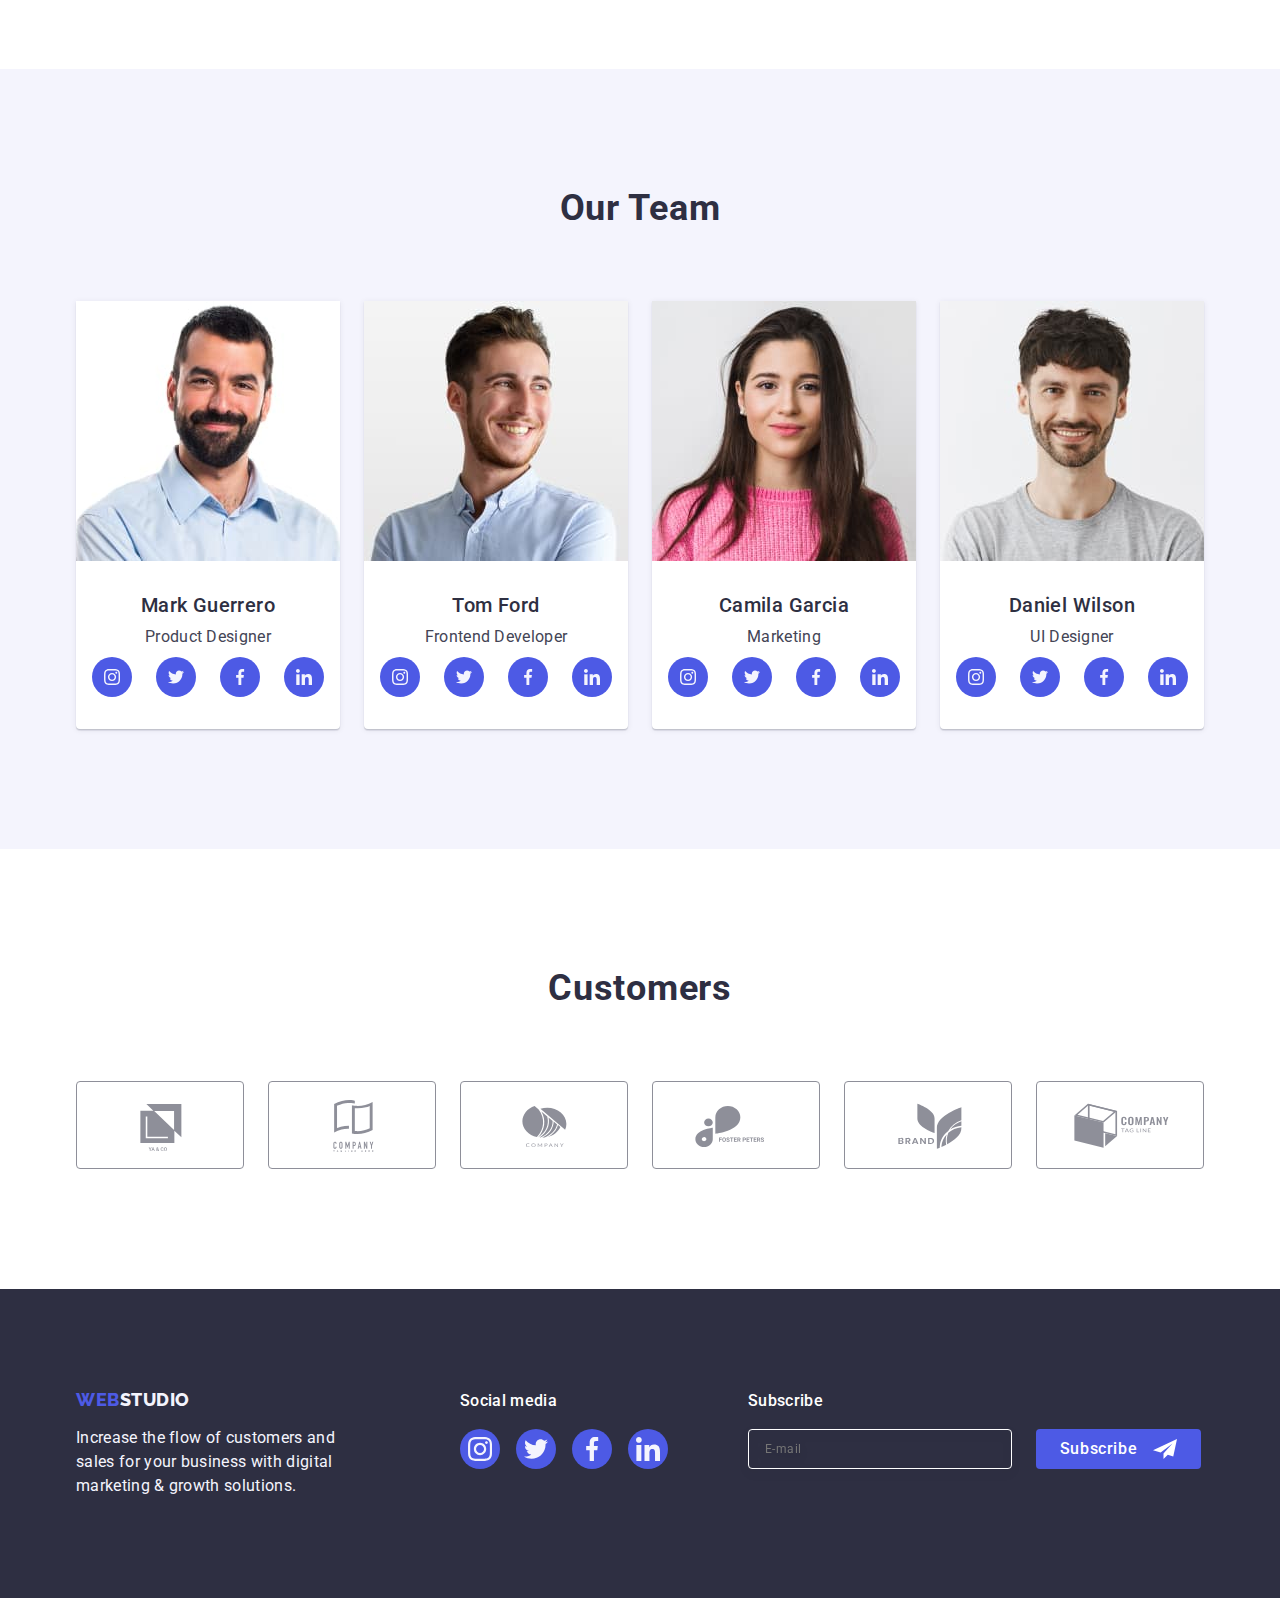
==== commit 619e936b: "2" ====
--- a/index.html
+++ b/index.html
@@ -550,28 +550,25 @@
             </li>
           </ul>
         </div>
-        <div class="footer-subscribe">
+        <div class="footer-subscribe-container">
           <p class="footer-title">Subscribe</p>
-          <div class="footer-subscribe-input">
-            <label class="visually-hidden" for="e-mail">E-mail </label>
-            <input
-              class="subscribe-email-input"
-              id="e-mail"
-              type="email"
-              name="email"
-              placeholder="E-mail"
-            />
-            <a
-              href=""
-              class="subscribe-link"
-              target="_blank"
-              rel="noopener noreferrer"
-              >Subscribe
-              <svg class="subscribe-icon" width="24" height="20">
+          <form class="footer-subscribe-form">
+            <label class="footer-subscribe-form-label"
+              ><input
+                class="footer-subscribe-email-input"
+                id="e-mail"
+                type="email"
+                name="email"
+                placeholder="E-mail"
+              />
+            </label>
+            <button class="footer-subscribe-button" type="submit">
+              Subscribe
+              <svg class="subscribe-icon" width="24" height="24">
                 <use href="./images/icons.svg#icon-subscribe"></use>
               </svg>
-            </a>
-          </div>
+            </button>
+          </form>
         </div>
       </div>
     </footer>
--- a/css/styles.css
+++ b/css/styles.css
@@ -390,70 +390,67 @@
   color: var(--white-background-color);
   margin-bottom: 16px;
 }
+.footer-box {
+  display: flex;
+  align-items: baseline;
+}
 .footer-social-links {
   display: flex;
   gap: 16px;
-}
-.footer-subscribe {
-  width: 453px;
-  min-height: 80;
-}
-.footer-subscribe-input {
-  display: flex;
-  gap: 24px;
-}
-.subscribe-link {
-  display: flex;
-  font-family: Roboto;
-  font-size: 16px;
-  font-weight: 500;
-  line-height: 24px;
-  letter-spacing: 0.04em;
-  text-align: center;
-  color: var(--white-background-color);
-  background-color: var(--primary-brand-color);
-  padding: 8px 24px;
-  border-radius: 4px;
-  align-items: center;
-  transition: background-color 250ms cubic-bezier(0.4, 0, 0.2, 1);
-}
-.subscribe-link:hover,
-.subscribe-link:focus {
-  background-color: var(--pressed-state-color);
-}
-.footer-box {
-  display: flex;
-  align-items: baseline;
 }
 .footer-social-links .social-links-link:hover,
 .footer-social-links .social-links-link:focus {
   background-color: var(--success-color);
 }
+.footer-subscribe-container {
+}
+.footer-subscribe-form {
+  display: flex;
+  gap: 24px;
+}
+.footer-subscribe-form-label {
+}
+.footer-subscribe-email-input {
+  width: 264px;
+  height: 40px;
+  border: 1px solid var(--white-background-color);
+  background-color: transparent;
+  font-size: 12px;
+  line-height: 1.5;
+  letter-spacing: 0.04em;
+  padding-left: 16px;
+  filter: drop-shadow(0px 4px 4px var(--subscribe-button-shadow));
+  border-radius: 4px;
+  color: var(--white-background-color);
+}
+.subscribe-email-input::placeholder {
+  color: var(--white-background-color);
+}
+.footer-subscribe-button {
+  min-width: 165px;
+  height: 40px;
+  display: flex;
+  justify-content: center;
+  align-items: center;
+  font-family: 'Roboto', sans-serif;
+  font-size: 16px;
+  font-weight: 500;
+  line-height: 1.5;
+  letter-spacing: 0.04em;
+  color: var(--white-background-color);
+  cursor: pointer;
+  background-color: var(--primary-brand-color);
+  border: none;
+  border-radius: 4px;
+  transition: background-color 250ms cubic-bezier(0.4, 0, 0.2, 1);
+}
+.footer-subscribe-button:hover,
+.footer-subscribe-button:focus {
+  background-color: var(--pressed-state-color);
+}
 .subscribe-icon {
   fill: var(--white-background-color);
   margin-left: 16px;
-}
-.subscribe-email-input {
-  border: 1px solid var(--white-background-color);
-  border-radius: 4px;
-  padding: 8px 16px;
-  width: 264px;
-  box-shadow: 0px 4px 4px 0px var(--subscribe-button-shadow);
-  background-color: var(--dark-color);
-  color: var(--white-background-color);
-  font-family: Roboto;
-  font-size: 12px;
-  font-weight: 400;
-  line-height: 2em;
-  letter-spacing: 0.04em;
-}
-.subscribe-email-input::placeholder {
-  font-family: Roboto;
-  font-size: 12px;
-  font-weight: 400;
-  line-height: 2em;
-  letter-spacing: 0.04em;
-  color: var(--white-background-color);
 }
 /**
   |============================
